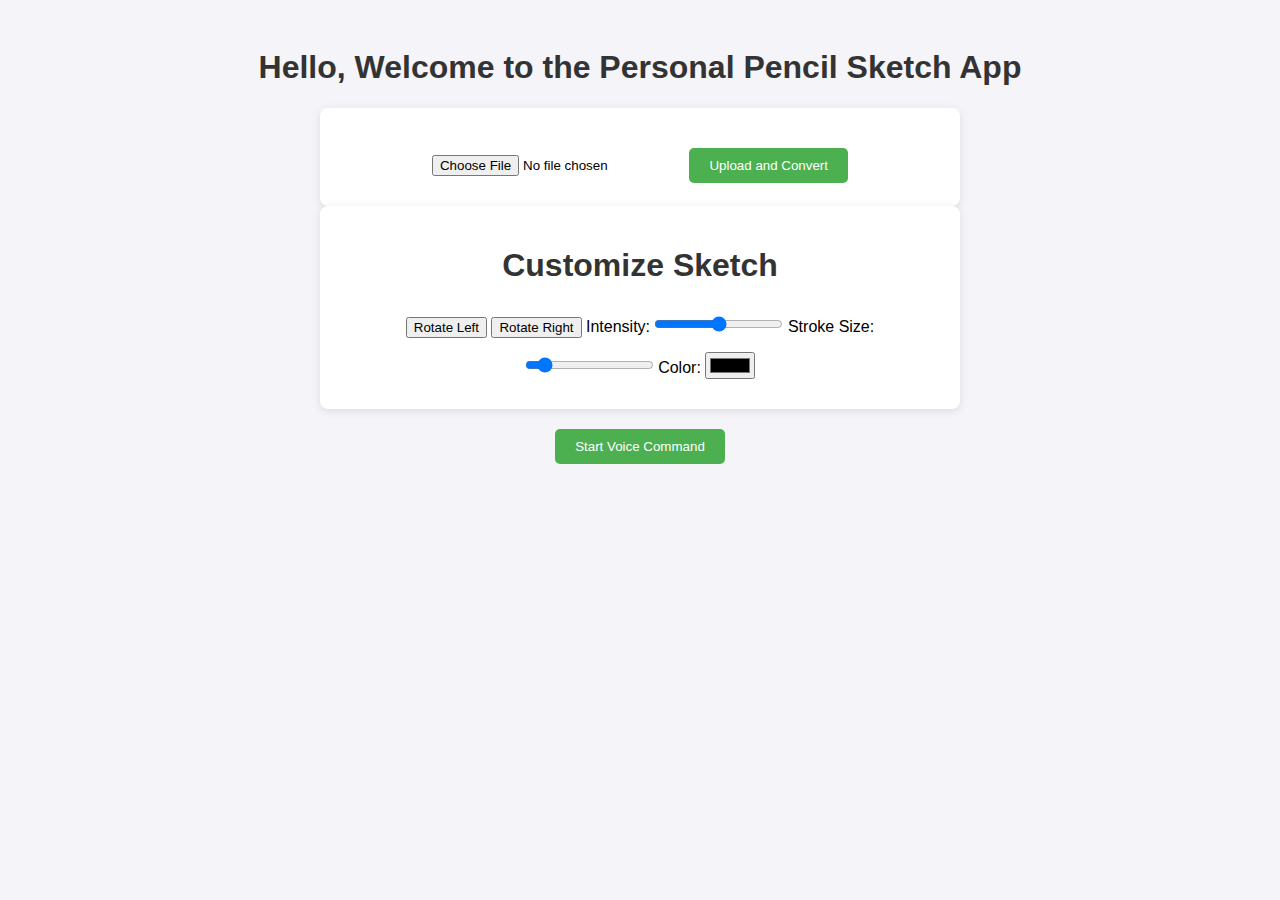
==== Frontend/index.html @ 9c0165a3 "Just added basic features." ====
<!DOCTYPE html>
<html lang="en">
<head>
    <meta charset="UTF-8">
    <meta name="viewport" content="width=device-width, initial-scale=1.0">
    <title>Personal Pencil Sketch App</title>
    <style>
        body {
            font-family: Arial, sans-serif;
            background-color: #f4f4f9;
            text-align: center;
            padding: 20px;
        }
        h1, h2 {
            color: #333;
        }
        .container {
            margin-top: 30px;
            padding: 20px;
            background-color: #fff;
            border-radius: 8px;
            box-shadow: 0 2px 10px rgba(0, 0, 0, 0.1);
            max-width: 600px;
            margin: 0 auto;
        }
        input[type="file"], input[type="range"], input[type="color"] {
            margin: 10px 0;
        }
        .btn {
            padding: 10px 20px;
            background-color: #4CAF50;
            color: white;
            border: none;
            border-radius: 5px;
            cursor: pointer;
            margin-top: 20px;
        }
        .btn:hover {
            background-color: #45a049;
        }
        .result img {
            max-width: 100%;
            margin-top: 20px;
        }
        .controls {
            margin-top: 20px;
        }
        canvas {
            border: 1px solid black;
            margin-top: 20px;
            display: none;
        }
        #save-btn {
            display: none;
            margin-top: 10px;
        }
        .result {
            display: none;
        }
    </style>
</head>
<body>
    <h1>Hello, Welcome to the Personal Pencil Sketch App</h1>
    <div class="container">
        <input type="file" id="imageUpload" accept="image/*">
        <button class="btn" onclick="uploadImage()">Upload and Convert</button>
        <div class="result">
            <h2>Converted Sketch</h2>
            <img id="sketchImage" src="" alt="Converted Sketch">
            <button class="btn" id="save-btn" onclick="saveImage()">Save Image</button>
        </div>
    </div>
    <div class="container">
        <h1>Customize Sketch</h1>
        <div class="controls">
            <button id="rotateLeftBtn">Rotate Left</button>
            <button id="rotateRightBtn">Rotate Right</button>
            <label>Intensity:</label>
            <input type="range" id="intensitySlider" min="0" max="100" value="50">
            <label>Stroke Size:</label>
            <input type="range" id="strokeSlider" min="1" max="10" value="2">
            <label>Color:</label>
            <input type="color" id="colorPicker" value="#000000">
        </div>
    </div>
    
    <canvas id="imageCanvas"></canvas>

    <script>
        // Save Image function
        function saveImage() {
            const imageUrl = document.getElementById("sketchImage").src;
            const link = document.createElement("a");
            link.href = imageUrl;
            link.download = "sketch.png";
            link.click();
        }

        // Upload Image function with Preprocessing (resizing)
        function uploadImage() {
            const fileInput = document.getElementById("imageUpload");
            if (fileInput.files.length === 0) {
                alert("Please select an image first.");
                return;
            }
            const uploadedFile = fileInput.files[0];
            const formData = new FormData();
            formData.append("file", uploadedFile);
    
            fetch("/upload/", {
                method: "POST",
                body: formData,
            })
            .then(response => {
                if (!response.ok) {
                    throw new Error("Failed to upload image");
                }
                return response.json();
            })
            .then(data => {
                if (data.message === "File uploaded successfully") {
                    alert("Image uploaded successfully!");
                    convertImage(uploadedFile.name);
                }
            })
            .catch(error => {
                alert(error.message || "Failed to upload image");
            });
        }

        // Convert Image (Grayscale + Sketch) with options for black & white or colored sketches
        function convertImage(filename) {
            fetch(`/convert/?filename=${filename}`, {
                method: "POST",
            })
            .then(response => {
                if (!response.ok) {
                    throw new Error("Failed to convert image");
                }
                return response.json();
            })
            .then(data => {
                if (data.message === "Image converted successfully") {
                    const sketchImage = `/result/${data.processed_filename}`;
                    document.getElementById("sketchImage").src = sketchImage;
                    document.querySelector(".result").style.display = "block";
                    document.getElementById("save-btn").style.display = "block";
                    document.getElementById("imageCanvas").style.display = "block"; // Show canvas
                }
            })
            .catch(error => {
                alert(error.message || "Failed to convert image");
            });
        }

        // Rotate image functions
        document.getElementById("rotateLeftBtn").addEventListener("click", () => {
            const filename = document.getElementById("sketchImage").src.split('/').pop();
            rotateImage(filename, 'left');
            updateSketch();  // Reapply customizations after rotation
        });
    
        document.getElementById("rotateRightBtn").addEventListener("click", () => {
            const filename = document.getElementById("sketchImage").src.split('/').pop();
            rotateImage(filename, 'right');
            updateSketch();  // Reapply customizations after rotation
        });
    
        function rotateImage(filename, direction) {
            fetch(`/rotate-${direction}/?filename=${filename}`, {
                method: "POST",
            })
            .then(response => {
                if (!response.ok) {
                    throw new Error("Failed to rotate image");
                }
                return response.json();
            })
            .then(data => {
                if (data.message.includes("successfully")) {
                    const rotatedImage = `/result/${data.processed_filename}`;
                    document.getElementById("sketchImage").src = rotatedImage;
                }
            })
            .catch(error => {
                alert(error.message || "Failed to rotate image");
            });
        }

        // Update Sketch (Intensity, Stroke Size, Color)
        document.getElementById("intensitySlider").addEventListener("input", updateSketch);
        document.getElementById("strokeSlider").addEventListener("input", updateSketch);
        document.getElementById("colorPicker").addEventListener("input", updateSketch);

        function updateSketch() {
            const intensity = document.getElementById("intensitySlider").value;
            const strokeSize = document.getElementById("strokeSlider").value;
            const color = document.getElementById("colorPicker").value;

            // Apply the updates to the sketch image or canvas
            const canvas = document.getElementById("imageCanvas");
            const ctx = canvas.getContext("2d");
            ctx.clearRect(0, 0, canvas.width, canvas.height); // Clear previous sketch
            
            // For simplicity, let's assume you're working with a simple image
            const sketchImage = document.getElementById("sketchImage");
            
            // Update canvas drawing properties
            ctx.lineWidth = strokeSize;
            ctx.strokeStyle = color;
            ctx.globalAlpha = intensity / 100;  // Convert intensity to a 0-1 scale
            
            // Redraw the image on canvas (this part needs to adjust based on your app logic)
            ctx.drawImage(sketchImage, 0, 0);
        }

        // Voice Command Feature using Web Speech API
        if ("webkitSpeechRecognition" in window) {
            const recognition = new webkitSpeechRecognition();
            recognition.continuous = false;
            recognition.interimResults = false;
            recognition.lang = "en-US";

            recognition.onstart = () => {
                console.log("Voice recognition started. Speak now.");
            };

            recognition.onresult = (event) => {
                const command = event.results[0][0].transcript.toLowerCase();
                console.log(`Voice Command: ${command}`);
                
                if (command.includes("start")) {
                    document.querySelector(".btn").click();
                } else if (command.includes("stop")) {
                    document.getElementById("save-btn").click();
                } else if (command.includes("rotate left")) {
                    document.getElementById("rotateLeftBtn").click();
                } else if (command.includes("rotate right")) {
                    document.getElementById("rotateRightBtn").click();
                } else if (command.includes("convert")) {
                    document.querySelector(".btn").click();
                }
            };

            recognition.onerror = (event) => {
                console.error(`Error occurred in recognition: ${event.error}`);
            };

            // Start voice recognition on click
            const startVoiceBtn = document.createElement('button');
            startVoiceBtn.textContent = "Start Voice Command";
            startVoiceBtn.classList.add("btn");
            startVoiceBtn.addEventListener('click', () => {
                recognition.start();
            });

            document.body.appendChild(startVoiceBtn);
        }
    </script>
</body>
</html>
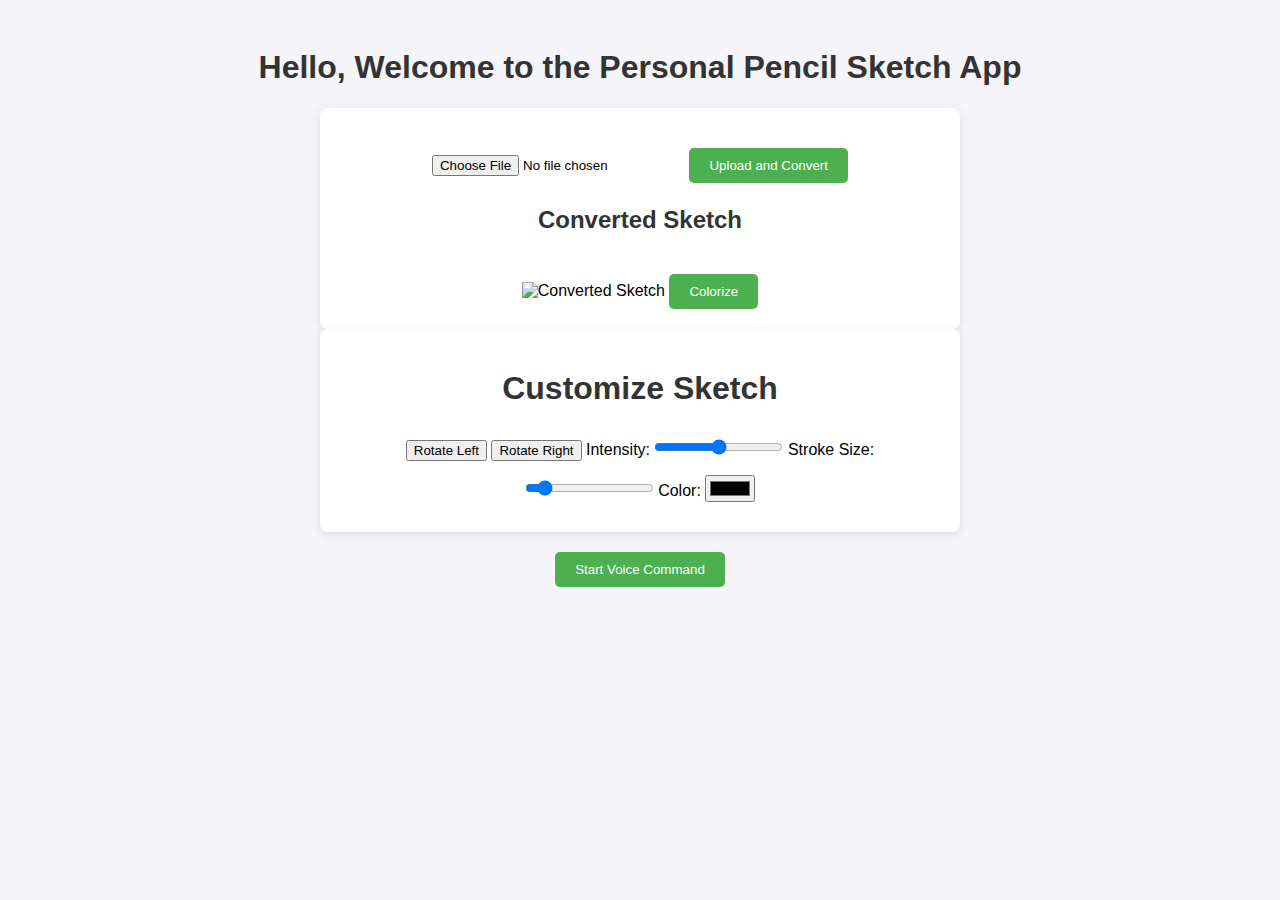
==== commit c0a515e1: "Got rotation working, added broken colorize" ====
--- a/Frontend/index.html
+++ b/Frontend/index.html
@@ -64,10 +64,11 @@
     <div class="container">
         <input type="file" id="imageUpload" accept="image/*">
         <button class="btn" onclick="uploadImage()">Upload and Convert</button>
-        <div class="result">
+        <div class="result" style="display: block;">
             <h2>Converted Sketch</h2>
             <img id="sketchImage" src="" alt="Converted Sketch">
             <button class="btn" id="save-btn" onclick="saveImage()">Save Image</button>
+            <button class="btn" id="colorize-btn">Colorize</button>
         </div>
     </div>
     <div class="container">
@@ -84,7 +85,8 @@
         </div>
     </div>
     
-    <canvas id="imageCanvas"></canvas>
+    <canvas id="imageCanvas" style="border: 1px solid black; margin-top: 20px; max-width: 100%;"></canvas>
+
 
     <script>
         // Save Image function
